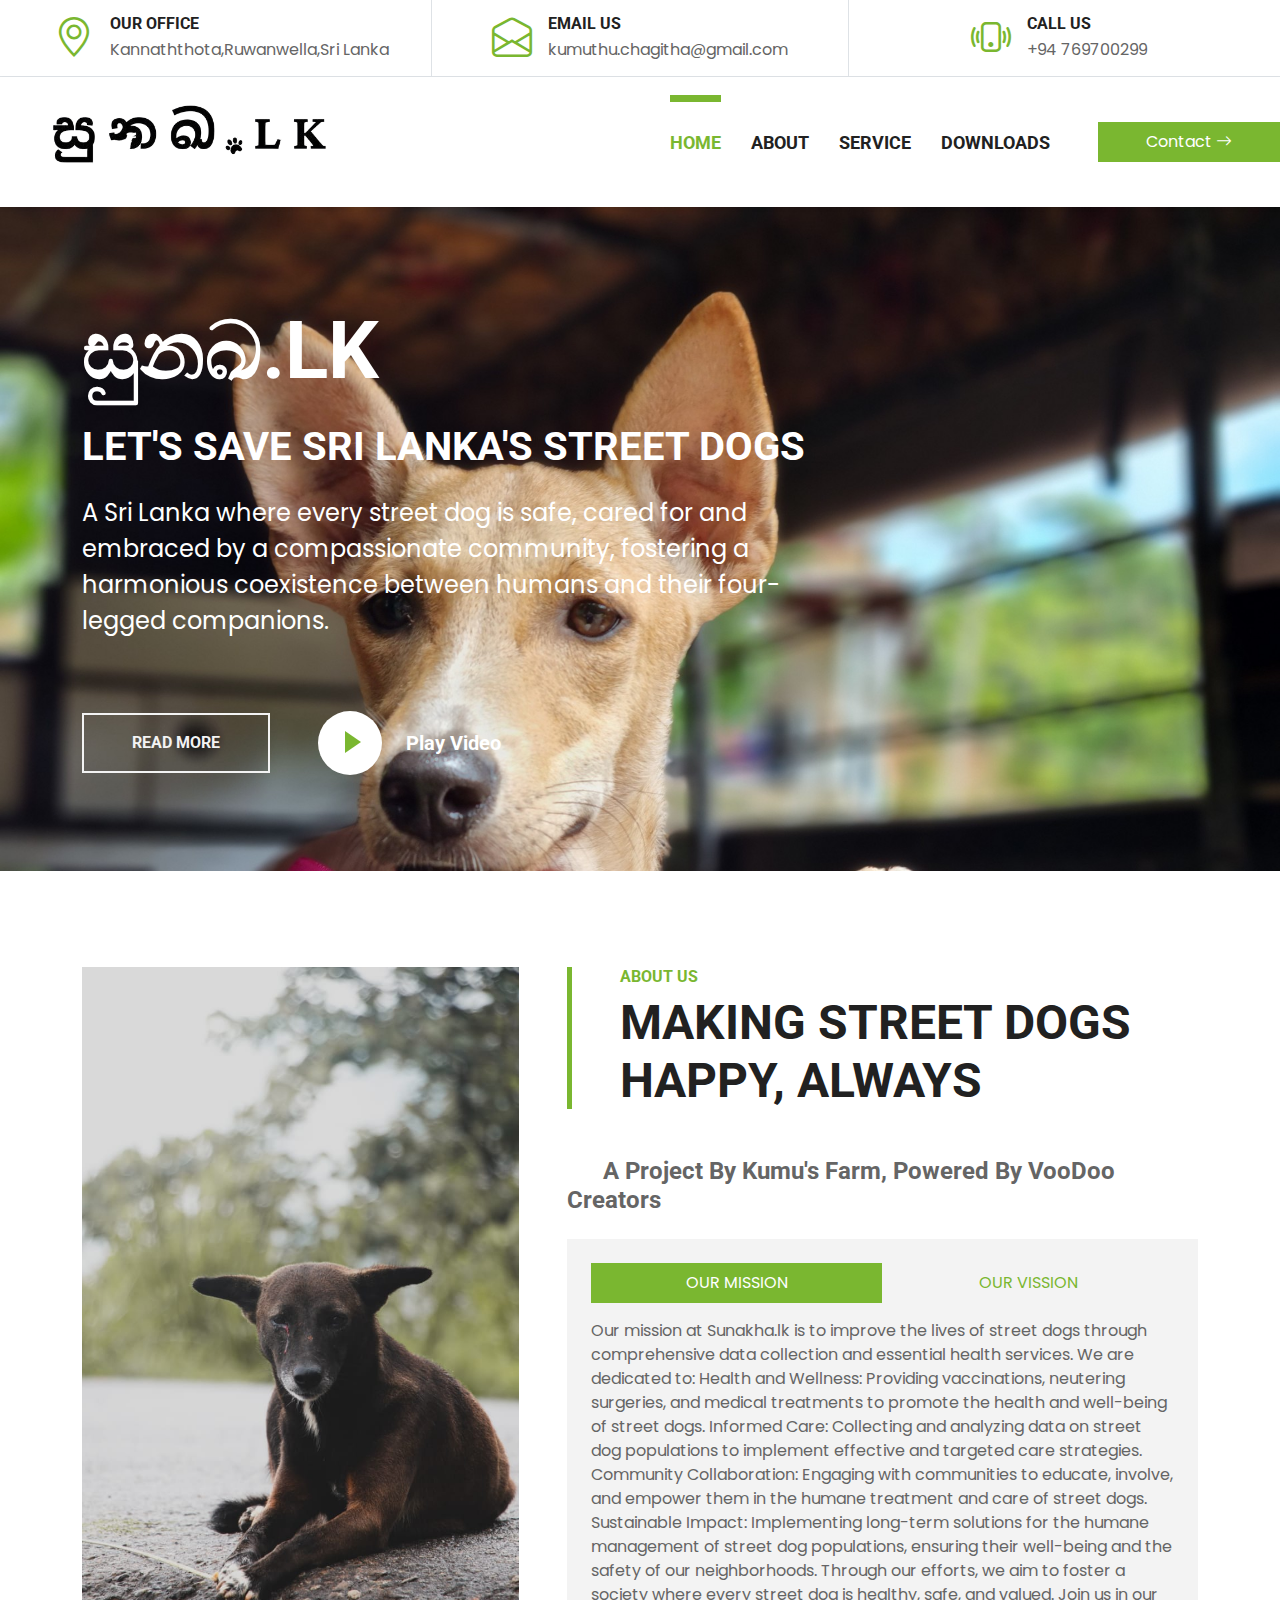
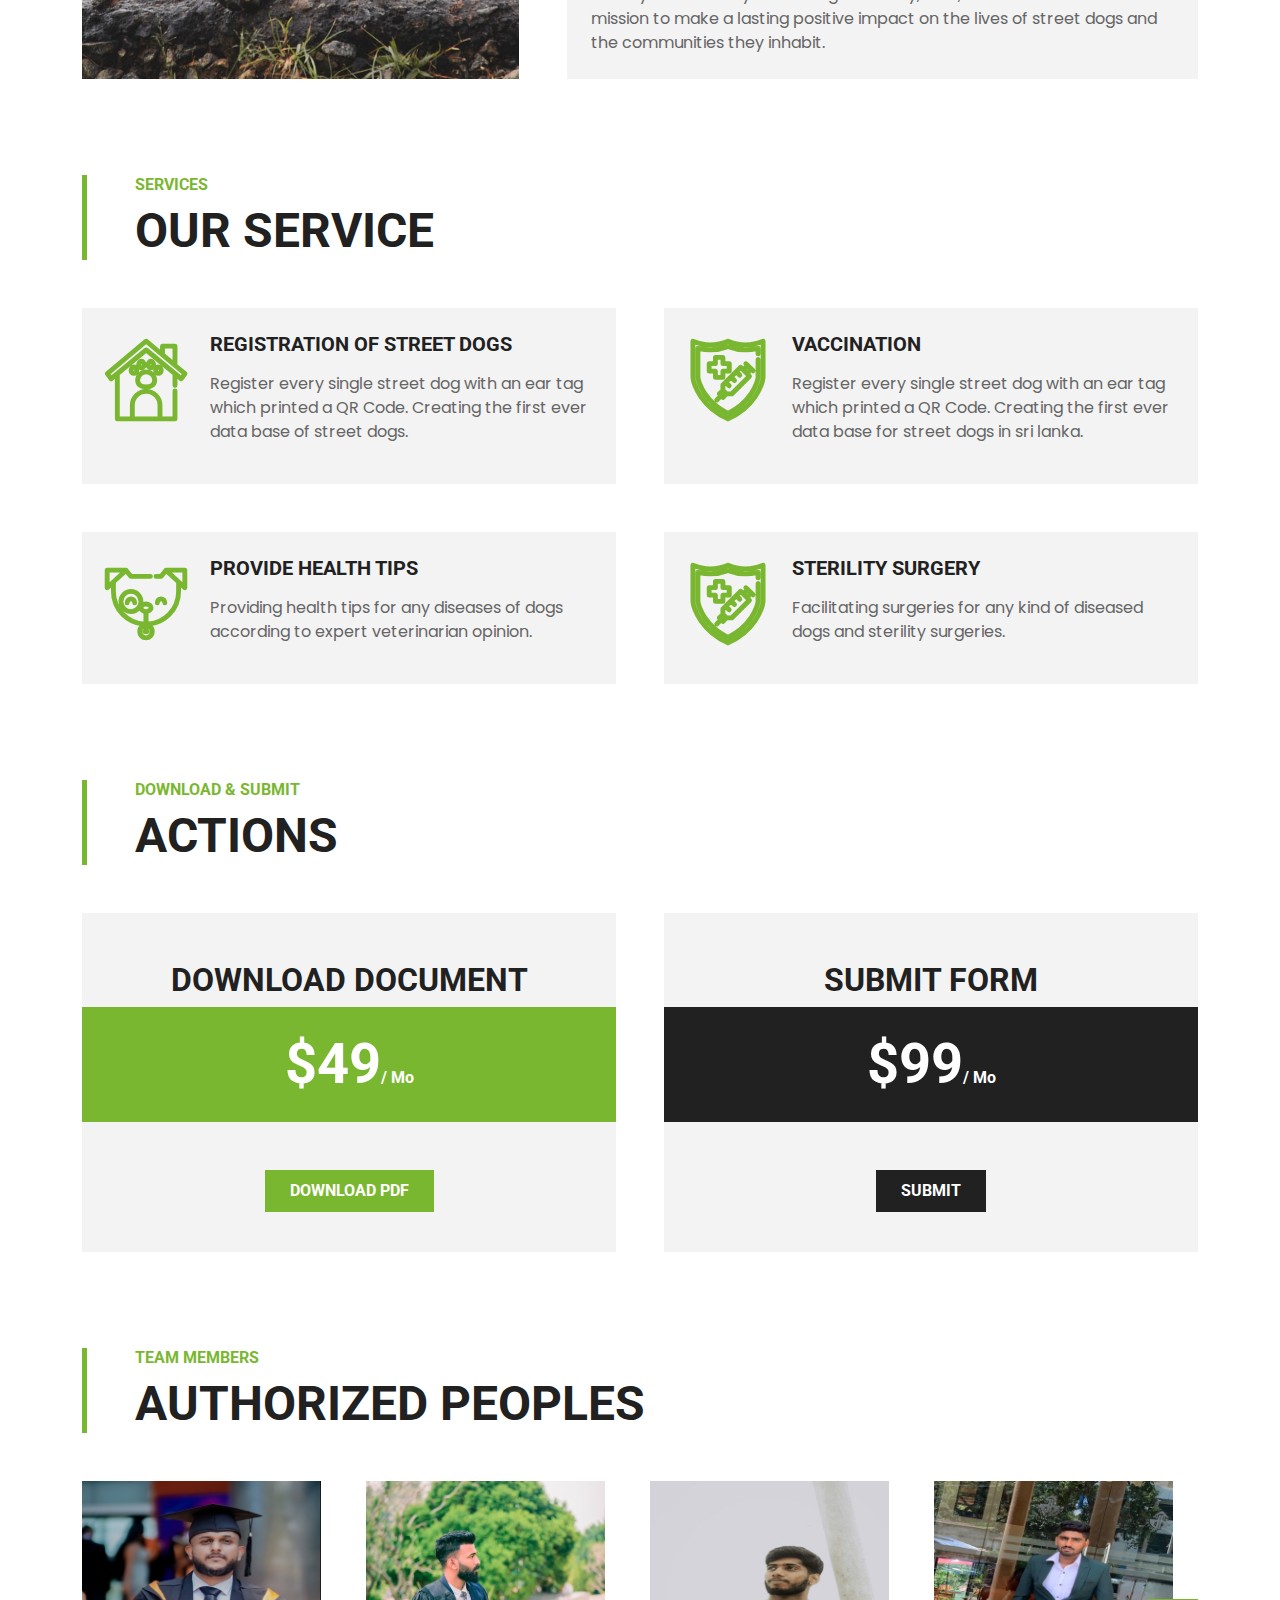
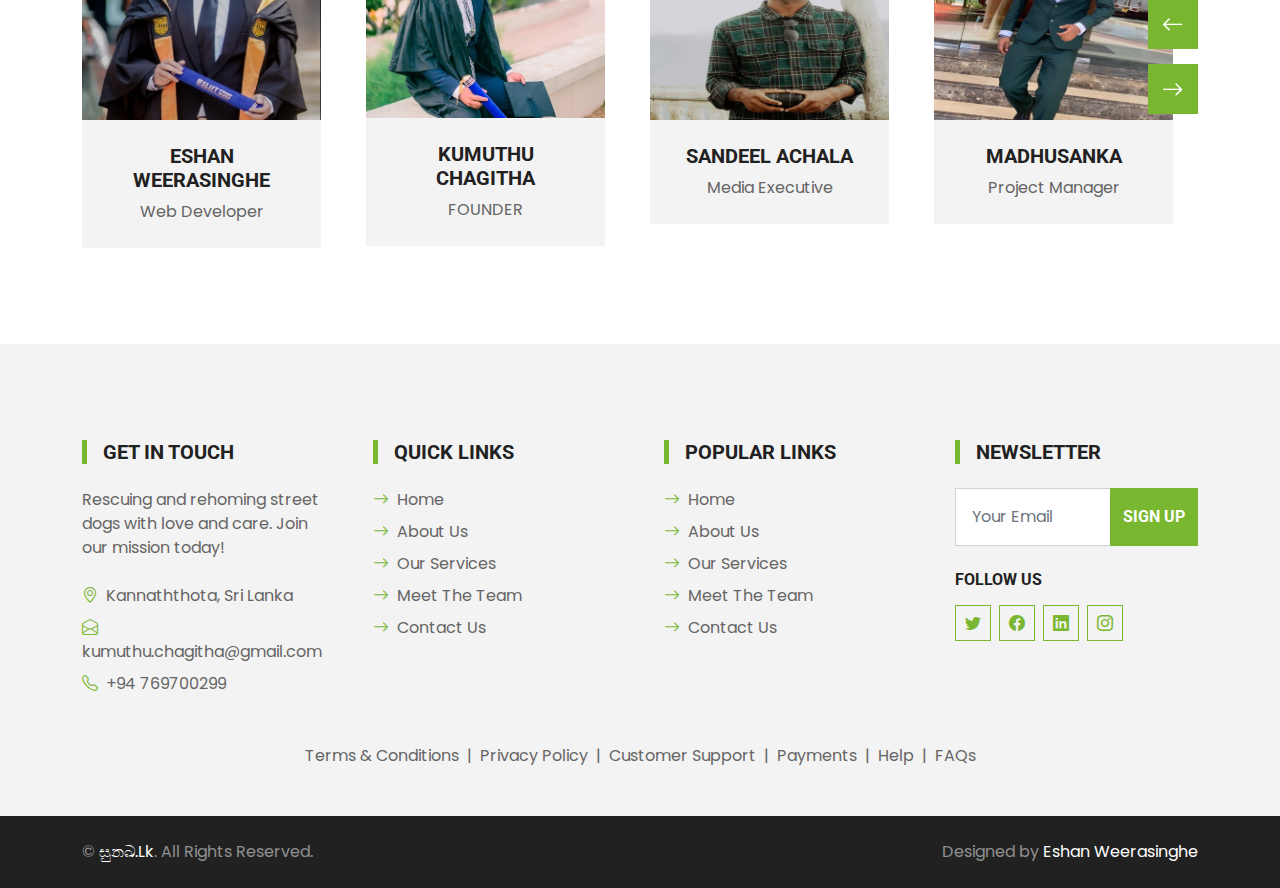
==== index.html @ 3b655c51 "first commit" ====
<!DOCTYPE html>
<html lang="en">

<head>
    <meta charset="utf-8">
    <title>Kumu's Farm</title>
    <meta content="width=device-width, initial-scale=1.0" name="viewport">
    <meta content="Free HTML Templates" name="keywords">
    <meta content="Free HTML Templates" name="description">

    <!-- Favicon -->
    <link href="img/favicon.ico" rel="icon">

    <!-- Google Web Fonts -->
    <link rel="preconnect" href="https://fonts.gstatic.com">
    <link href="https://fonts.googleapis.com/css2?family=Poppins&family=Roboto:wght@700&display=swap" rel="stylesheet">  

    <!-- Icon Font Stylesheet -->
    <link href="https://cdn.jsdelivr.net/npm/bootstrap-icons@1.4.1/font/bootstrap-icons.css" rel="stylesheet">
    <link href="lib/flaticon/font/flaticon.css" rel="stylesheet">

    <!-- Libraries Stylesheet -->
    <link href="lib/owlcarousel/assets/owl.carousel.min.css" rel="stylesheet">

    <!-- Customized Bootstrap Stylesheet -->
    <link href="css/bootstrap.min.css" rel="stylesheet">

    <!-- Template Stylesheet -->
    <link href="css/style.css" rel="stylesheet">
</head>

<body></body>
    <!-- Topbar Start -->
    <div class="container-fluid border-bottom d-none d-lg-block">
        <div class="row gx-0">
            <div class="col-lg-4 text-center py-2">
                <div class="d-inline-flex align-items-center">
                    <i class="bi bi-geo-alt fs-1 text-primary me-3"></i>
                    <div class="text-start">
                        <h6 class="text-uppercase mb-1">Our Office</h6>
                        <span>Kannaththota,Ruwanwella,Sri Lanka </span>
                    </div>
                </div>
            </div>
            <div class="col-lg-4 text-center border-start border-end py-2">
                <div class="d-inline-flex align-items-center">
                    <i class="bi bi-envelope-open fs-1 text-primary me-3"></i>
                    <div class="text-start">
                        <h6 class="text-uppercase mb-1">Email Us</h6>
                        <span>kumuthu.chagitha@gmail.com</span>
                    </div>
                </div>
            </div>
            <div class="col-lg-4 text-center py-2">
                <div class="d-inline-flex align-items-center">
                    <i class="bi bi-phone-vibrate fs-1 text-primary me-3"></i>
                    <div class="text-start">
                        <h6 class="text-uppercase mb-1">Call Us</h6>
                        <span>+94 769700299</span>
                    </div>
                </div>
            </div>
        </div>
    </div>
    <!-- Topbar End -->

    <nav class="navbar navbar-expand-lg bg-white navbar-light shadow-sm py-3 py-lg-0 px-3 px-lg-0">
        <a href="index.html" class="navbar-brand ms-lg-5">
            <img src="img/logo.jpg" alt="Logo" style="height: 120px; width: auto;" />

        </a>
        <button class="navbar-toggler" type="button" data-bs-toggle="collapse" data-bs-target="#navbarCollapse">
            <span class="navbar-toggler-icon"></span>
        </button>
        <div class="collapse navbar-collapse" id="navbarCollapse">
            <div class="navbar-nav ms-auto py-0">


              
 
  

  
                <a href="index.html" class="nav-item nav-link active">Home</a>
                <a href="about.html" class="nav-item nav-link">About</a>
                <a href="service.html" class="nav-item nav-link">Service</a>
                <a href="product.html" class="nav-item nav-link">Downloads</a>
                
                
                    </div>
                </div>
                <a href="contact.html" class="nav-item nav-link nav-contact bg-primary text-white px-5 ms-lg-5">Contact <i class="bi bi-arrow-right"></i></a>
            </div>
        </div>
    </nav>
    <!-- Navbar End -->


    <!-- Hero Start -->
    <div class="container-fluid bg-primary py-5 mb-5 hero-header">
        <div class="container py-5">
            <div class="row justify-content-start">
                <div class="col-lg-8 text-center text-lg-start">
                    <h1 class="display-1 text-uppercase text-white mb-lg-4">සුනඛ.Lk</h1>
                    <h1 class="text-uppercase text-white mb-lg-4">Let's save Sri Lanka's street dogs</h1>
                    <p class="fs-4 text-white mb-lg-4">A Sri Lanka where every street dog is safe, cared for and embraced by a compassionate community, fostering a harmonious coexistence between humans and their four-legged companions.</p>
                    <div class="d-flex align-items-center justify-content-center justify-content-lg-start pt-5">
                        <a href="" class="btn btn-outline-light border-2 py-md-3 px-md-5 me-5">Read More</a>
                        <button type="button" class="btn-play" data-bs-toggle="modal"
                            data-src="https://www.youtube.com/embed/DWRcNpR6Kdc" data-bs-target="#videoModal">
                            <span></span>
                        </button>
                        <h5 class="font-weight-normal text-white m-0 ms-4 d-none d-sm-block" href="https://youtu.be/gHRF8EIw6I0?si=n7tqP65rkbE1Rorj"> Play Video</h5>
                    </div>
                </div>
            </div>
        </div>
    </div>
    <!-- Hero End -->


    <!-- Video Modal Start -->
    <div class="modal fade" id="videoModal" tabindex="-1" aria-labelledby="exampleModalLabel" aria-hidden="true">
        <div class="modal-dialog">
            <div class="modal-content rounded-0">
                <div class="modal-header">
                    <h5 class="modal-title" id="exampleModalLabel">Youtube Video</h5>
                    <button type="button" class="btn-close" data-bs-dismiss="modal" aria-label="Close"></button>
                </div>
                <div class="modal-body">
                    <!-- 16:9 aspect ratio -->
                    <div class="ratio ratio-16x9">
                        <iframe class="embed-responsive-item" src="" id="video" allowfullscreen allowscriptaccess="always"
                            allow="autoplay"></iframe>
                    </div>
                </div>
            </div>
        </div>
    </div>
    <!-- Video Modal End -->


  <!-- About Start -->
  <div class="container-fluid py-5">
    <div class="container">
        <div class="row gx-5">
            <div class="col-lg-5 mb-5 mb-lg-0" style="min-height: 500px;">
                <div class="position-relative h-100">
                    <img class="position-absolute w-100 h-100 rounded" src="img/about.jpg" style="object-fit: cover;">
                </div>
            </div>
            <div class="col-lg-7">
                <div class="border-start border-5 border-primary ps-5 mb-5">
                    <h6 class="text-primary text-uppercase">About Us</h6>
                    <h1 class="display-5 text-uppercase mb-0">Making Street Dogs Happy, Always</h1>
                </div>
                <h4 class="text-body mb-4"> &nbsp; &nbsp; &nbsp; A Project By Kumu's Farm, Powered By VooDoo Creators</h4>
                <div class="bg-light p-4">
                    <ul class="nav nav-pills justify-content-between mb-3" id="pills-tab" role="tablist">
                        <li class="nav-item w-50" role="presentation">
                            <button class="nav-link text-uppercase w-100 active" id="pills-1-tab" data-bs-toggle="pill"
                                data-bs-target="#pills-1" type="button" role="tab" aria-controls="pills-1"
                                aria-selected="true">Our Mission</button>
                        </li>
                        <li class="nav-item w-50" role="presentation">
                            <button class="nav-link text-uppercase w-100" id="pills-2-tab" data-bs-toggle="pill"
                                data-bs-target="#pills-2" type="button" role="tab" aria-controls="pills-2"
                                aria-selected="false">Our Vission</button>
                        </li>
                    </ul>
                    <div class="tab-content" id="pills-tabContent">
                        <div class="tab-pane fade show active" id="pills-1" role="tabpanel" aria-labelledby="pills-1-tab">
                            <p class="mb-0"> Our mission at Sunakha.lk is to improve the lives of street dogs through comprehensive data collection and essential health services. We are dedicated to:

                                Health and Wellness: Providing vaccinations, neutering surgeries, and medical treatments to promote the health and well-being of street dogs.
                                
                                Informed Care: Collecting and analyzing data on street dog populations to implement effective and targeted care strategies.
                                
                                Community Collaboration: Engaging with communities to educate, involve, and empower them in the humane treatment and care of street dogs.
                                
                                Sustainable Impact: Implementing long-term solutions for the humane management of street dog populations, ensuring their well-being and the safety of our neighborhoods.
                                
                                Through our efforts, we aim to foster a society where every street dog is healthy, safe, and valued. Join us in our mission to make a lasting positive impact on the lives of street dogs and the communities they inhabit.</p>
                        </div>
                        <div class="tab-pane fade" id="pills-2" role="tabpanel" aria-labelledby="pills-2-tab">
                            <p class="mb-0">
                                At Sunakha.lk, a project of Kumu's Farm and powered by VooDoo Creators, our vision is to create a world where every street dog lives a healthy, happy, and dignified life. We envision a community where street dogs are no longer seen as strays but as valued members of our society, receiving the care, respect, and love they deserve.

Our goals include:

Comprehensive Care: Ensuring that every street dog has access to essential health services, including vaccinations, neutering, spaying, and medical treatments.

Accurate Data: Building a robust database of street dog populations and health conditions to inform and enhance our care strategies and interventions.

Community Engagement: Educating and involving the community in our mission to foster a compassionate and responsible approach towards street dogs.

Sustainable Solutions: Implementing humane and sustainable methods to manage the street dog population, ensuring their well-being and the safety of our communities.

Join us in turning this vision into reality. With your support, Sunakha.lk can make a lasting difference in the lives of street dogs, creating a harmonious coexistence between humans and our four-legged friends. Together, we can build a future where every street dog is nurtured, protected, and loved.</p>
                        </div>
                    </div>
                </div>
            </div>
        </div>
    </div>
</div>
  <!-- About End -->
    

    <!-- Services Start -->
    <div class="container-fluid py-5">
        <div class="container">
            <div class="border-start border-5 border-primary ps-5 mb-5" style="max-width: 600px;">
                <h6 class="text-primary text-uppercase" >Services</h6>
                <h1 class="display-5 text-uppercase mb-0">Our service​</h1>
            </div>
            <div class="row g-5">
                <div class="col-md-6">
                    <div class="service-item bg-light d-flex p-4">
                        <i class="flaticon-house display-1 text-primary me-4"></i>
                        <div>
                            <h5 class="text-uppercase mb-3">Registration of street dogs​</h5>
                            <p>Register every single street dog with an ear tag which printed a QR Code. Creating the first ever data base of street dogs.</p>
                           
                        </div>
                    </div>
                </div>
                <div class="col-md-6">
                    <div class="service-item bg-light d-flex p-4">
                        <i class="flaticon-vaccine display-1 text-primary me-4"></i>
                        <div>
                            <h5 class="text-uppercase mb-3">vaccination​</h5>
                            <p>Register every single street dog with an ear tag which printed a QR Code. Creating the first ever data base for street dogs in sri lanka.</p>
                       
                        </div>
                    </div>
                </div>
               
                <div class="col-md-6">
                    <div class="service-item bg-light d-flex p-4">
                        <i class="flaticon-dog display-1 text-primary me-4"></i>
                        <div>
                            <h5 class="text-uppercase mb-3">
                               Provide Health Tips</h5>
                            <p>Providing health tips for any diseases of dogs according to expert veterinarian opinion.</p>
                       
                        </div>
                    </div>
                </div>
                <div class="col-md-6">
                    <div class="service-item bg-light d-flex p-4">
                        <i class="flaticon-vaccine display-1 text-primary me-4"></i>
                        <div>
                            <h5 class="text-uppercase mb-3">
                                Sterility surgery​</h5>
                            <p>Facilitating surgeries for any kind of diseased dogs and sterility surgeries.</p>
                       
                        </div>
                    </div>
                </div>
            </div>
        </div>
    </div>
    <!-- Services End -->

  




<!-- Two-Column Section Start -->
<div class="container-fluid py-5">
    <div class="container">
        <div class="border-start border-5 border-primary ps-5 mb-5" style="max-width: 600px;">
            <h6 class="text-primary text-uppercase">Download & Submit</h6>
            <h1 class="display-5 text-uppercase mb-0">Actions</h1>
        </div>
        
        <div class="row g-5">
            <!-- First Column: Download Button -->
            <div class="col-lg-6">
                <div class="bg-light text-center pt-5">
                    <h2 class="text-uppercase">Download Document</h2>
                    <div class="text-center bg-primary p-4 mb-2">
                        <h1 class="display-4 text-white mb-0">$49<small class="align-bottom" style="font-size: 16px; line-height: 40px;">/ Mo</small></h1>
                    </div>
                    <div class="text-center p-4">
                        <a href="https://drive.google.com/drive/folders/10KR_oYNl1iwVLRlN0TLDlKF0dGghyZwc?usp=sharing" 
                           class="btn btn-primary text-uppercase py-2 px-4 my-3" 
                           download 
                           title="Download PDF">
                           Download PDF
                        </a>
                    </div>
                </div>
            </div>

            <!-- Second Column: Submit Button -->
            <div class="col-lg-6">
                <div class="bg-light text-center pt-5">
                    <h2 class="text-uppercase">Submit Form</h2>
                    <div class="text-center bg-dark p-4 mb-2">
                        <h1 class="display-4 text-white mb-0">$99<small class="align-bottom" style="font-size: 16px; line-height: 40px;">/ Mo</small></h1>
                    </div>
                    <div class="text-center p-4">
                        <a href="https://docs.google.com/forms/d/e/1FAIpQLSdIgbioPfDotCDTevE8H2zo0wERklEeZ-0hx_aT9sfddConyQ/viewform?usp=sf_link" 
                           class="btn btn-dark text-uppercase py-2 px-4 my-3" 
                           title="Submit Form">
                           Submit
                        </a>
                    </div>
                </div>
            </div>
        </div>
    </div>
</div>
<!-- Two-Column Section End -->




   


    <!-- Team Start -->
    <div class="container-fluid py-5">
        <div class="container">
            <div class="border-start border-5 border-primary ps-5 mb-5" style="max-width: 600px;">
                <h6 class="text-primary text-uppercase">Team Members</h6>
                <h1 class="display-5 text-uppercase mb-0">authorized peoples</h1>
            </div>
            <div class="owl-carousel team-carousel position-relative" style="padding-right: 25px;">
                <div class="team-item">
                    <div class="position-relative overflow-hidden">
                        <img class="img-fluid w-100" src="img/team-1.jpg" alt="">
                        <div class="team-overlay">
                            <div class="d-flex align-items-center justify-content-start">
                                <a class="btn btn-light btn-square mx-1" href="#"><i class="bi bi-twitter"></i></a>
                                <a class="btn btn-light btn-square mx-1" href="#"><i class="bi bi-facebook"></i></a>
                                <a class="btn btn-light btn-square mx-1" href="https://www.linkedin.com/in/eshan-nimsara-11a693297/"><i class="bi bi-linkedin"></i></a>
                            </div>
                        </div>
                    </div>
                    <div class="bg-light text-center p-4">
                        <h5 class="text-uppercase">Eshan Weerasinghe</h5>
                        <p class="m-0">Web Developer</p>
                    </div>
                </div>
                <div class="team-item">
                    <div class="position-relative overflow-hidden">
                        <img class="img-fluid w-100" src="img/team-2.jpg" alt="">
                        <div class="team-overlay">
                            <div class="d-flex align-items-center justify-content-start">
                                <a class="btn btn-light btn-square mx-1" href="#"><i class="bi bi-twitter"></i></a>
                                <a class="btn btn-light btn-square mx-1" href="#"><i class="bi bi-facebook"></i></a>
                                <a class="btn btn-light btn-square mx-1" href="www.linkedin.com/in/
                                eshan-nimsara-11a693297
                                "><i class="bi bi-linkedin"></i></a>
                            </div>
                        </div>
                    </div>
                    <div class="bg-light text-center p-4">
                        <h5 class="text-uppercase">Kumuthu Chagitha</h5>
                        <p class="m-0">FOUNDER</p>
                    </div>
                </div>
                <div class="team-item">
                    <div class="position-relative overflow-hidden">
                        <img class="img-fluid w-100" src="img/team-3.jpg" alt="">
                        <div class="team-overlay">
                            <div class="d-flex align-items-center justify-content-start">
                                <a class="btn btn-light btn-square mx-1" href="#"><i class="bi bi-twitter"></i></a>
                                <a class="btn btn-light btn-square mx-1" href="#"><i class="bi bi-facebook"></i></a>
                                <a class="btn btn-light btn-square mx-1" href="#"><i class="bi bi-linkedin"></i></a>
                            </div>
                        </div>
                    </div>
                    <div class="bg-light text-center p-4">
                        <h5 class="text-uppercase">Sandeel Achala</h5>
                        <p class="m-0">Media Executive</p>
                    </div>
                </div>
                <div class="team-item">
                    <div class="position-relative overflow-hidden">
                        <img class="img-fluid w-100" src="img/team-4.jpg" alt="">
                        <div class="team-overlay">
                            <div class="d-flex align-items-center justify-content-start">
                                <a class="btn btn-light btn-square mx-1" href="#"><i class="bi bi-twitter"></i></a>
                                <a class="btn btn-light btn-square mx-1" href="#"><i class="bi bi-facebook"></i></a>
                                <a class="btn btn-light btn-square mx-1" href="#"><i class="bi bi-linkedin"></i></a>
                            </div>
                        </div>
                    </div>
                    <div class="bg-light text-center p-4">
                        <h5 class="text-uppercase">Madhusanka</h5>
                        <p class="m-0">Project Manager</p>
                    </div>
                </div>
                <div class="team-item">
                    <div class="position-relative overflow-hidden">
                        <img class="img-fluid w-100" src="img/team_member5.jpg" alt="">
                        <div class="team-overlay">
                            <div class="d-flex align-items-center justify-content-start">
                                <a class="btn btn-light btn-square mx-1" href="#"><i class="bi bi-twitter"></i></a>
                                <a class="btn btn-light btn-square mx-1" href="#"><i class="bi bi-facebook"></i></a>
                                <a class="btn btn-light btn-square mx-1" href="#"><i class="bi bi-linkedin"></i></a>
                            </div>
                        </div>
                    </div>
                    <div class="bg-light text-center p-4">
                        <h5 class="text-uppercase">Kumu's Farm</h5>
                        <p class="m-0">Project By</p>
                    </div>
                </div>
            </div>
        </div>
    </div>
    <!-- Team End -->


   

    <!-- Footer Start -->
    <div class="container-fluid bg-light mt-5 py-5">
        <div class="container pt-5">
            <div class="row g-5">
                <div class="col-lg-3 col-md-6">
                    <h5 class="text-uppercase border-start border-5 border-primary ps-3 mb-4">Get In Touch</h5>
                    <p class="mb-4">Rescuing and rehoming street dogs with love and care. Join our mission today!</p>
                    <p class="mb-2"><i class="bi bi-geo-alt text-primary me-2"></i>Kannaththota, Sri Lanka</p>
                    <p class="mb-2"><i class="bi bi-envelope-open text-primary me-2"></i>kumuthu.chagitha@gmail.com</p>
                    <p class="mb-0"><i class="bi bi-telephone text-primary me-2"></i>+94 769700299</p>
                </div>
                <div class="col-lg-3 col-md-6">
                    <h5 class="text-uppercase border-start border-5 border-primary ps-3 mb-4">Quick Links</h5>
                    <div class="d-flex flex-column justify-content-start">
                        <a class="text-body mb-2" href="index.html"><i class="bi bi-arrow-right text-primary me-2"></i>Home</a>
                        <a class="text-body mb-2" href="about.html"><i class="bi bi-arrow-right text-primary me-2"></i>About Us</a>
                        <a class="text-body mb-2" href="service.html"><i class="bi bi-arrow-right text-primary me-2"></i>Our Services</a>
                        <a class="text-body mb-2" href="team.html"><i class="bi bi-arrow-right text-primary me-2"></i>Meet The Team</a>
                        
                        <a class="text-body" href="#"><i class="bi bi-arrow-right text-primary me-2"></i>Contact Us</a>
                    </div>
                </div>
                <div class="col-lg-3 col-md-6">
                    <h5 class="text-uppercase border-start border-5 border-primary ps-3 mb-4">Popular Links</h5>
                    <div class="d-flex flex-column justify-content-start">
                        <a class="text-body mb-2" href="#"><i class="bi bi-arrow-right text-primary me-2"></i>Home</a>
                        <a class="text-body mb-2" href="#"><i class="bi bi-arrow-right text-primary me-2"></i>About Us</a>
                        <a class="text-body mb-2" href="#"><i class="bi bi-arrow-right text-primary me-2"></i>Our Services</a>
                        <a class="text-body mb-2" href="#"><i class="bi bi-arrow-right text-primary me-2"></i>Meet The Team</a>
                        
                        <a class="text-body" href="#"><i class="bi bi-arrow-right text-primary me-2"></i>Contact Us</a>
                    </div>
                </div>
                <div class="col-lg-3 col-md-6">
                    <h5 class="text-uppercase border-start border-5 border-primary ps-3 mb-4">Newsletter</h5>
                    <form action="">
                        <div class="input-group">
                            <input type="text" class="form-control p-3" placeholder="Your Email">
                            <button class="btn btn-primary">Sign Up</button>
                        </div>
                    </form>
                    <h6 class="text-uppercase mt-4 mb-3">Follow Us</h6>
                    <div class="d-flex">
                        <a class="btn btn-outline-primary btn-square me-2" href="#"><i class="bi bi-twitter"></i></a>
                        <a class="btn btn-outline-primary btn-square me-2" href="#"><i class="bi bi-facebook"></i></a>
                        <a class="btn btn-outline-primary btn-square me-2" href="#"><i class="bi bi-linkedin"></i></a>
                        <a class="btn btn-outline-primary btn-square" href="#"><i class="bi bi-instagram"></i></a>
                    </div>
                </div>
                <div class="col-12 text-center text-body">
                    <a class="text-body" href="">Terms & Conditions</a>
                    <span class="mx-1">|</span>
                    <a class="text-body" href="">Privacy Policy</a>
                    <span class="mx-1">|</span>
                    <a class="text-body" href="">Customer Support</a>
                    <span class="mx-1">|</span>
                    <a class="text-body" href="">Payments</a>
                    <span class="mx-1">|</span>
                    <a class="text-body" href="">Help</a>
                    <span class="mx-1">|</span>
                    <a class="text-body" href="">FAQs</a>
                </div>
            </div>
        </div>
    </div>
    <div class="container-fluid bg-dark text-white-50 py-4">
        <div class="container">
            <div class="row g-5">
                <div class="col-md-6 text-center text-md-start">
                    <p class="mb-md-0">&copy; <a class="text-white" href="#">සුනඛ.Lk</a>. All Rights Reserved.</p>
                </div>
                <div class="col-md-6 text-center text-md-end">
                    <p class="mb-0">Designed by <a class="text-white" href="https://htmlcodex.com">Eshan Weerasinghe</a></p>
                </div>
            </div>
        </div>
    </div>
    <!-- Footer End -->


    <!-- Back to Top -->
    <a href="#" class="btn btn-primary py-3 fs-4 back-to-top"><i class="bi bi-arrow-up"></i></a>


    <!-- JavaScript Libraries -->
    <script src="https://code.jquery.com/jquery-3.4.1.min.js"></script>
    <script src="https://cdn.jsdelivr.net/npm/bootstrap@5.0.0/dist/js/bootstrap.bundle.min.js"></script>
    <script src="lib/easing/easing.min.js"></script>
    <script src="lib/waypoints/waypoints.min.js"></script>
    <script src="lib/owlcarousel/owl.carousel.min.js"></script>

    <!-- Template Javascript -->
    <script src="js/main.js"></script>
</body>

</html>
---- lib/flaticon/font/flaticon.css ----
/*
  	Flaticon icon font: Flaticon
  	Creation date: 06/11/2020 05:08
  	*/

@font-face {
  font-family: "Flaticon";
  src: url("./Flaticon.eot");
  src: url("./Flaticon.eot?#iefix") format("embedded-opentype"),
       url("./Flaticon.woff2") format("woff2"),
       url("./Flaticon.woff") format("woff"),
       url("./Flaticon.ttf") format("truetype"),
       url("./Flaticon.svg#Flaticon") format("svg");
  font-weight: normal;
  font-style: normal;
}

@media screen and (-webkit-min-device-pixel-ratio:0) {
  @font-face {
    font-family: "Flaticon";
    src: url("./Flaticon.svg#Flaticon") format("svg");
  }
}

[class^="flaticon-"]:before, [class*=" flaticon-"]:before,
[class^="flaticon-"]:after, [class*=" flaticon-"]:after {   
  font-family: Flaticon;
        font-size: 20px;
font-style: normal;
margin-left: 20px;
}

.flaticon-house:before { content: "\f100"; }
.flaticon-grooming:before { content: "\f101"; }
.flaticon-food:before { content: "\f102"; }
.flaticon-care:before { content: "\f103"; }
.flaticon-vaccine:before { content: "\f104"; }
.flaticon-doctor:before { content: "\f105"; }
.flaticon-cat:before { content: "\f106"; }
.flaticon-dog:before { content: "\f107"; }
.flaticon-fountain:before { content: "\f108"; }
.flaticon-toy:before { content: "\f109"; }
---- css/style.css ----
/********** Template CSS **********/

/* Add some basic styling */
 #languageSwitch {
    width: 80px;
    height: 30px;
    background-color: #ddd;
    border-radius: 15px;
    position: relative;
    cursor: pointer;
    display: flex;
    align-items: center;
    padding: 5px;
    margin-top: 25px; /* Adjust the margin as needed */
  }

  #languageHandle {
    width: 30px;
    height: 30px;
    background-color: #7AB730;
    border-radius: 50%;
    position: absolute;
    transition: transform 0.3s ease-in-out;
  }

  /* Add styles for the toggled state */
  #languageSwitch.toggled #languageHandle {
    transform: translateX(50px);
  }

  #languageText {
    margin: 0 5px;
  }

:root {
    --primary: #7AB730;
    --secondary: #FFD33C;
    --light: #F3F3F3;
    --dark: #212121;
}

[class^=flaticon-]:before,
[class*=" flaticon-"]:before,
[class^=flaticon-]:after,
[class*=" flaticon-"]:after {
    font-size: inherit;
    margin-left: 0;
}

.btn {
    font-family: 'Roboto', sans-serif;
    text-transform: uppercase;
    font-weight: 700;
    transition: .5s;
}

.btn-primary {
    color: #FFFFFF;
}

.btn-square {
    width: 36px;
    height: 36px;
}

.btn-sm-square {
    width: 28px;
    height: 28px;
}

.btn-lg-square {
    width: 46px;
    height: 46px;
}

.btn-square,
.btn-sm-square,
.btn-lg-square {
    padding-left: 0;
    padding-right: 0;
    text-align: center;
}

.back-to-top {
    position: fixed;
    display: none;
    right: 30px;
    bottom: 0;
    border-radius: 0;
    z-index: 99;
}

.navbar-light .navbar-nav .nav-link {
    font-family: 'Roboto', sans-serif;
    position: relative;
    margin-left: 30px;
    padding: 30px 0;
    font-size: 18px;
    font-weight: 700;
    text-transform: uppercase;
    color: var(--dark);
    outline: none;
    transition: .5s;
}

.sticky-top.navbar-light .navbar-nav .nav-link {
    padding: 20px 0;
}

.navbar-light .navbar-nav .nav-link:hover,
.navbar-light .navbar-nav .nav-link.active {
    color: var(--primary);
}

@media (min-width: 992px) {
    .navbar-light .navbar-nav .nav-link::before {
        position: absolute;
        content: "";
        width: 0;
        height: 7px;
        top: -4px;
        left: 50%;
        background: var(--primary);
        transition: .5s;
    }

    .navbar-light .navbar-nav .nav-link:hover::before,
    .navbar-light .navbar-nav .nav-link.active::before {
        width: 100%;
        left: 0;
    }

    .navbar-light .navbar-nav .nav-link.nav-contact::before {
        width: 100%;
        height: 1px;
        top: -1px;
        left: 0;
    }
}

@media (max-width: 991.98px) {
    .navbar-light .navbar-nav .nav-link  {
        margin-left: 0;
        padding: 10px 0;
    }
}

.hero-header {
    background: url(../img/hero.jpg) top right no-repeat;
    background-size: cover;
}

.btn-play {
    position: relative;
    display: block;
    box-sizing: content-box;
    width: 16px;
    height: 26px;
    border-radius: 100%;
    border: none;
    outline: none !important;
    padding: 18px 20px 20px 28px;
    background: #FFFFFF;
}



.btn-play:before {
    content: "";
    position: absolute;
    z-index: 0;
    left: 50%;
    top: 50%;
    transform: translateX(-50%) translateY(-50%);
    display: block;
    width: 60px;
    height: 60px;
    background: #FFFFFF;
    border-radius: 100%;
    animation: pulse-border 1500ms ease-out infinite;
}

.btn-play:after {
    content: "";
    position: absolute;
    z-index: 1;
    left: 50%;
    top: 50%;
    transform: translateX(-50%) translateY(-50%);
    display: block;
    width: 60px;
    height: 60px;
    background: #FFFFFF;
    border-radius: 100%;
    transition: all 200ms;
}

.btn-play span {
    display: block;
    position: relative;
    z-index: 3;
    width: 0;
    height: 0;
    left: -1px;
    border-left: 16px solid var(--primary);
    border-top: 11px solid transparent;
    border-bottom: 11px solid transparent;
}

@keyframes pulse-border {
    0% {
        transform: translateX(-50%) translateY(-50%) translateZ(0) scale(1);
        opacity: 1;
    }

    100% {
        transform: translateX(-50%) translateY(-50%) translateZ(0) scale(2);
        opacity: 0;
    }
}

#videoModal .modal-dialog {
    position: relative;
    max-width: 800px;
    margin: 60px auto 0 auto;
}

#videoModal .modal-body {
    position: relative;
    padding: 0px;
}

#videoModal .close {
    position: absolute;
    width: 30px;
    height: 30px;
    right: 0px;
    top: -30px;
    z-index: 999;
    font-size: 30px;
    font-weight: normal;
    color: #FFFFFF;
    background: #000000;
    opacity: 1;
}

.service-item a i {
    position: relative;
    padding-left: 20px;
    transition: .3s;
}

.service-item a:hover i {
    padding-left: 50px;
}

.service-item a i::after {
    position: absolute;
    content: "";
    width: 20px;
    height: 2px;
    top: 50%;
    left: 10px;
    margin-top: -1px;
    background: var(--primary);
    transition: .3s;
}

.service-item a:hover i::after {
    width: 50px;
}

.product-item {
    padding: 30px;
}

.product-item .btn-action {
    position: absolute;
    width: 100%;
    bottom: -40px;
    left: 0;
    opacity: 0;
    transition: .5s;
}

.product-item:hover .btn-action {
    bottom: -20px;
    opacity: 1;
}

.product-carousel .owl-nav {
    width: 100%;
    text-align: center;
    display: flex;
    justify-content: center;
}

.product-carousel .owl-nav .owl-prev,
.product-carousel .owl-nav .owl-next{
    position: relative;
    margin: 0 5px;
    width: 55px;
    height: 45px;
    display: flex;
    align-items: center;
    justify-content: center;
    color: #FFFFFF;
    background: var(--primary);
    font-size: 22px;
    transition: .5s;
}

.product-carousel .owl-nav .owl-prev:hover,
.product-carousel .owl-nav .owl-next:hover {
    color: var(--dark);
}

.bg-offer {
    background: url(../img/offer.jpg) top right no-repeat;
    background-size: cover;
}

.price-carousel::after {
    position: absolute;
    content: "";
    width: 100%;
    height: 50%;
    bottom: 0;
    left: 0;
    background: var(--primary);
    border-radius: 8px 8px 50% 50%;
    z-index: -1;
}

.price-carousel .owl-nav {
    margin-top: 35px;
    width: 100%;
    text-align: center;
    display: flex;
    justify-content: center;
}

.price-carousel .owl-nav .owl-prev,
.price-carousel .owl-nav .owl-next{
    position: relative;
    margin: 0 5px;
    width: 45px;
    height: 45px;
    display: flex;
    align-items: center;
    justify-content: center;
    color: var(--primary);
    background: #FFFFFF;
    font-size: 22px;
    border-radius: 45px;
    transition: .5s;
}

.price-carousel .owl-nav .owl-prev:hover,
.price-carousel .owl-nav .owl-next:hover {
    color: var(--dark);
}

.team-carousel .owl-nav {
    position: absolute;
    width: 50px;
    height: 160px;
    top: calc(50% - 80px);
    right: 0;
    z-index: 1;
}

.team-carousel .owl-nav .owl-prev,
.team-carousel .owl-nav .owl-next {
    position: relative;
    width: 50px;
    height: 50px;
    margin: 15px 0;
    display: flex;
    align-items: center;
    justify-content: center;
    color: #FFFFFF;
    background: var(--primary);
    font-size: 22px;
    transition: .5s;
}

.team-carousel .owl-nav .owl-prev:hover,
.team-carousel .owl-nav .owl-next:hover {
    color: var(--dark);
}

.team-item img {
    transition: .5s;
}

.team-item:hover img {
    transform: scale(1.2);
}

.team-item .team-overlay {
    position: absolute;
    top: 45px;
    right: 45px;
    bottom: 45px;
    left: 45px;
    display: flex;
    align-items: center;
    justify-content: center;
    background: rgba(122, 183, 48, .8);
    transition: .5s;
    opacity: 0;
}

.team-item:hover .team-overlay {
    top: 0;
    right: 0;
    bottom: 0;
    left: 0;
    opacity: 1;
}

.bg-testimonial {
    background: url(../img/testimonial.jpg) top left no-repeat;
    background-size: cover;
}

.testimonial-carousel .owl-nav {
    position: absolute;
    width: 100%;
    height: 46px;
    top: calc(50% - 23px);
    left: 0;
    display: flex;
    justify-content: space-between;
    z-index: 1;
}

.testimonial-carousel .owl-nav .owl-prev,
.testimonial-carousel .owl-nav .owl-next {
    position: relative;
    width: 46px;
    height: 46px;
    display: flex;
    align-items: center;
    justify-content: center;
    color: #FFFFFF;
    background: var(--primary);
    font-size: 22px;
    transition: .5s;
}

.testimonial-carousel .owl-nav .owl-prev:hover,
.testimonial-carousel .owl-nav .owl-next:hover {
    color: var(--dark);
}

.testimonial-carousel .owl-item img {
    width: 100px;
    height: 100px;
}

@media (min-width: 576px) {
    .blog-item .row {
        height: 300px;
    }
}

.blog-item a i {
    position: relative;
    padding-left: 20px;
    transition: .3s;
}

.blog-item a:hover i {
    padding-left: 50px;
}

.blog-item a i::after {
    position: absolute;
    content: "";
    width: 20px;
    height: 2px;
    top: 50%;
    left: 10px;
    margin-top: -1px;
    background: var(--primary);
    transition: .3s;
}

.blog-item a:hover i::after {
    width: 50px;
}
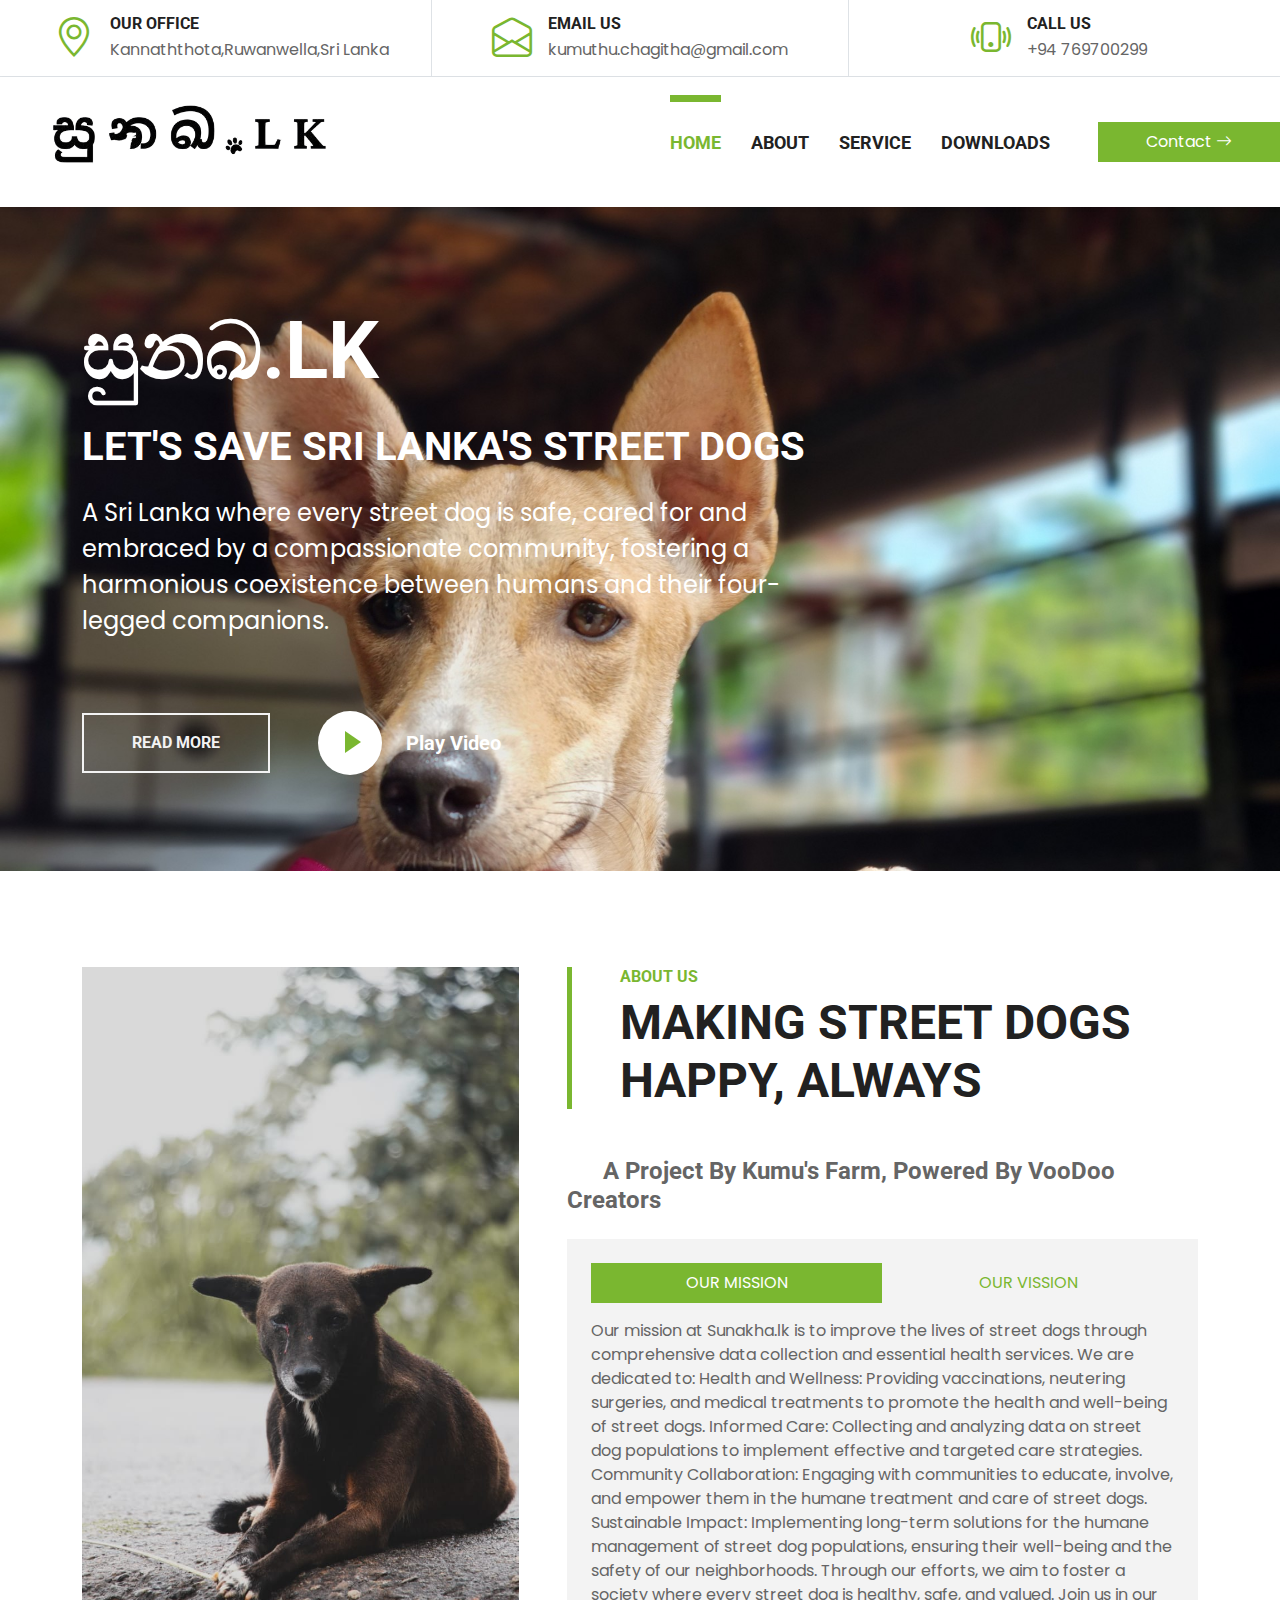
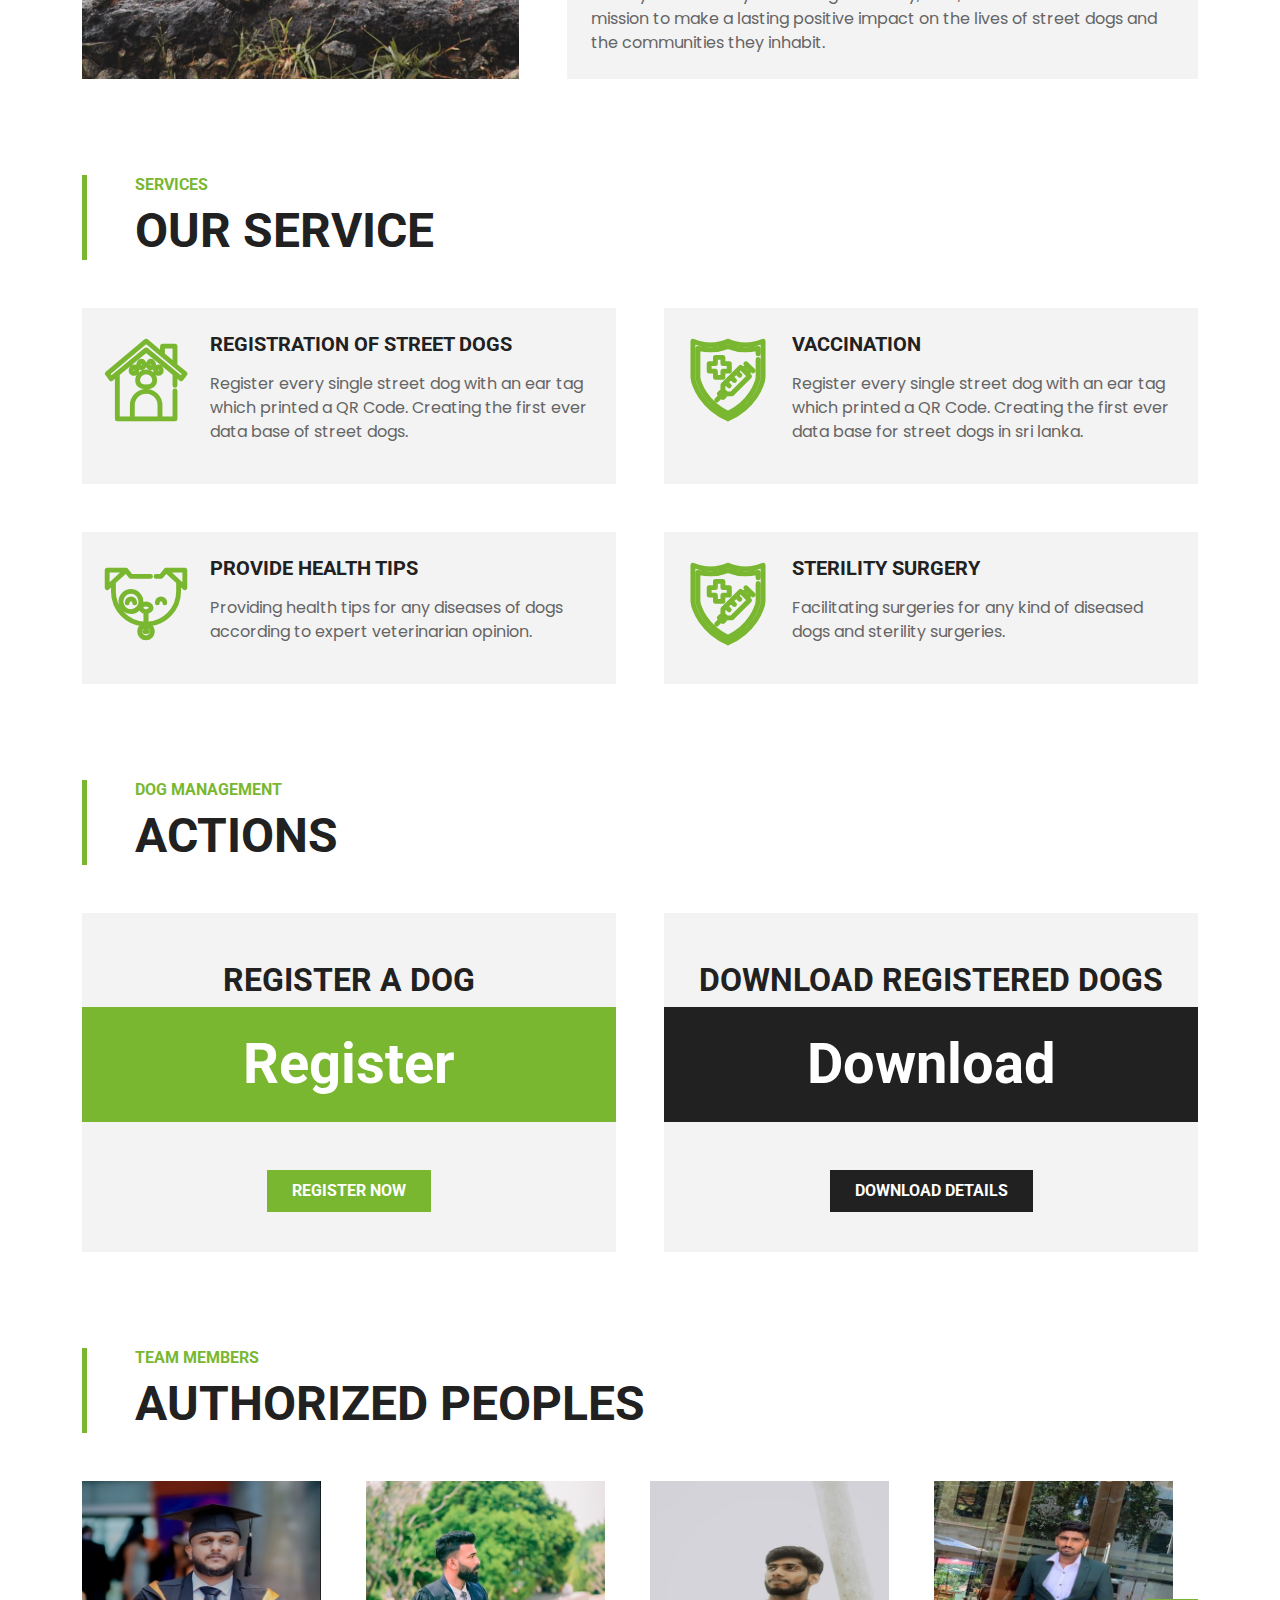
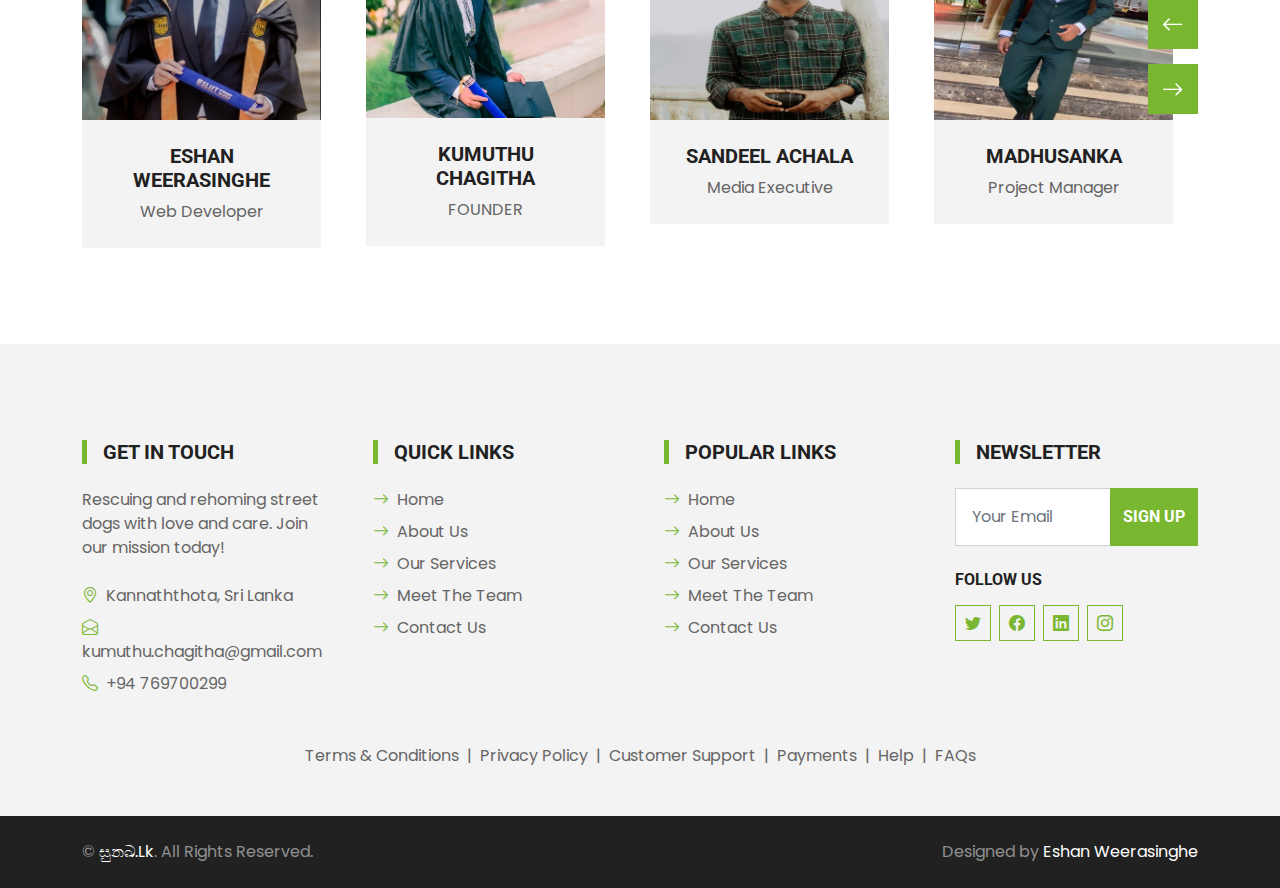
==== commit 0a762e41: "i changed" ====
--- a/index.html
+++ b/index.html
@@ -272,41 +272,41 @@
 <div class="container-fluid py-5">
     <div class="container">
         <div class="border-start border-5 border-primary ps-5 mb-5" style="max-width: 600px;">
-            <h6 class="text-primary text-uppercase">Download & Submit</h6>
+            <h6 class="text-primary text-uppercase">Dog Management</h6>
             <h1 class="display-5 text-uppercase mb-0">Actions</h1>
         </div>
         
         <div class="row g-5">
-            <!-- First Column: Download Button -->
+            <!-- First Column: Register Dog Button -->
             <div class="col-lg-6">
                 <div class="bg-light text-center pt-5">
-                    <h2 class="text-uppercase">Download Document</h2>
+                    <h2 class="text-uppercase">Register a Dog</h2>
                     <div class="text-center bg-primary p-4 mb-2">
-                        <h1 class="display-4 text-white mb-0">$49<small class="align-bottom" style="font-size: 16px; line-height: 40px;">/ Mo</small></h1>
+                        <h1 class="display-4 text-white mb-0">Register</h1>
+                    </div>
+                    <div class="text-center p-4">
+                        <a href="https://docs.google.com/forms/d/e/1FAIpQLSdIgbioPfDotCDTevE8H2zo0wERklEeZ-0hx_aT9sfddConyQ/viewform?usp=sf_link" 
+                           class="btn btn-primary text-uppercase py-2 px-4 my-3" 
+                           title="Register a Dog">
+                           Register Now
+                        </a>
+                    </div>
+                </div>
+            </div>
+
+            <!-- Second Column: Download Registered Dogs Button -->
+            <div class="col-lg-6">
+                <div class="bg-light text-center pt-5">
+                    <h2 class="text-uppercase">Download Registered Dogs</h2>
+                    <div class="text-center bg-dark p-4 mb-2">
+                        <h1 class="display-4 text-white mb-0">Download</h1>
                     </div>
                     <div class="text-center p-4">
                         <a href="https://drive.google.com/drive/folders/10KR_oYNl1iwVLRlN0TLDlKF0dGghyZwc?usp=sharing" 
-                           class="btn btn-primary text-uppercase py-2 px-4 my-3" 
+                           class="btn btn-dark text-uppercase py-2 px-4 my-3" 
                            download 
-                           title="Download PDF">
-                           Download PDF
-                        </a>
-                    </div>
-                </div>
-            </div>
-
-            <!-- Second Column: Submit Button -->
-            <div class="col-lg-6">
-                <div class="bg-light text-center pt-5">
-                    <h2 class="text-uppercase">Submit Form</h2>
-                    <div class="text-center bg-dark p-4 mb-2">
-                        <h1 class="display-4 text-white mb-0">$99<small class="align-bottom" style="font-size: 16px; line-height: 40px;">/ Mo</small></h1>
-                    </div>
-                    <div class="text-center p-4">
-                        <a href="https://docs.google.com/forms/d/e/1FAIpQLSdIgbioPfDotCDTevE8H2zo0wERklEeZ-0hx_aT9sfddConyQ/viewform?usp=sf_link" 
-                           class="btn btn-dark text-uppercase py-2 px-4 my-3" 
-                           title="Submit Form">
-                           Submit
+                           title="Download Registered Dogs">
+                           Download Details
                         </a>
                     </div>
                 </div>
